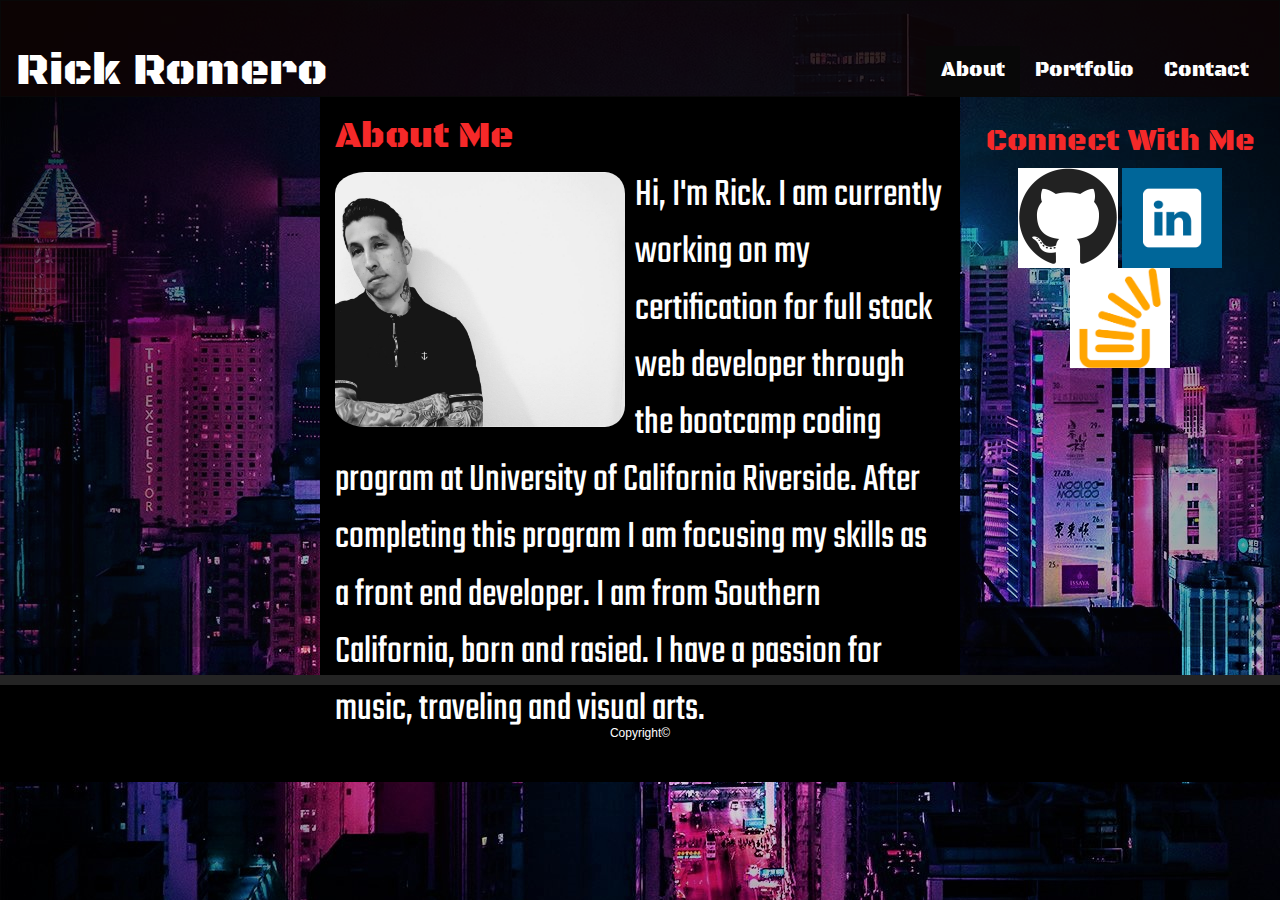
==== index.html @ 42f7ea8d "updated 7/31/2019" ====
<!DOCTYPE html>
<html lang="en-US">
<head>
 
     <title>About</title>
     <meta charset="utf-8">
  <meta name="viewport" content="width=device-width, initial-scale=1">
  <link rel="stylesheet" href="https://maxcdn.bootstrapcdn.com/bootstrap/3.4.0/css/bootstrap.min.css">
  <link rel="stylesheet" href="style.css">
  <link href="https://fonts.googleapis.com/css?family=Alice|Black+Ops+One|Teko&display=swap" rel="stylesheet">
  <script src="https://ajax.googleapis.com/ajax/libs/jquery/3.3.1/jquery.min.js"></script>
  <script src="https://maxcdn.bootstrapcdn.com/bootstrap/3.4.0/js/bootstrap.min.js"></script>
   
    
</head> 

<body>
    <nav class="navbar navbar-inverse">
        <div class="container-fluid">
          <div class="navbar-header">
            <button type="button" class="navbar-toggle" data-toggle="collapse" data-target="#myNavbar">
              <span class="icon-bar"></span>
              <span class="icon-bar"></span>
              <span class="icon-bar"></span>                        
            </button>
            <a class="navbar-brand " id="name-title" href="index.html ">Rick Romero</a>
          </div>
          <div class="collapse navbar-collapse" id="myNavbar">
              <ul class="nav navbar-nav navbar-right">
              <li class="active"><a id="name-color" href="index.html">About</a></li>
              <li><a  id="name-color" href="portfolio.html">Portfolio</a></li>
              <li><a  id="name-color" href="contact.html">Contact</a></li>
            </ul>
            <ul class="nav navbar-nav navbar-right">
              
            </ul>
          </div>
        </div>
      </nav>
        
      <div class="container-fluid text-center">    
        <div class="row content">
          <div class="col-sm-3 sidenav">
            
          </div>

          <div class="col-sm-6 col-md-6 col-lg-6 text-left mxheight-index"> 


    <h1>About Me</h1>
    <img src="assets/images/me2.jpg"class="auth-image-pic" alt="background" >

     <p>Hi, I'm Rick. I am currently working on my certification for full stack web developer through the bootcamp
      coding program at University of California Riverside. After completing this program I am focusing my skills as a front end developer.
      I am from Southern California, born and rasied. I have a passion for music, traveling and visual arts.</p>
    <p></p>
      </div>

       <div class="col-sm-3 sidenav">
          <div class="connect">
              <h2>Connect With Me</h2>
              <a href="https://github.com/richierome">
                <img src="assets/images/git hub.jpg" class="social" alt="GitHub"></a>

              <a href="https://www.linkedin.com/feed/"><img src="assets/images/Linkedin.png" 
                class="social" alt="Linkedin"></a>
             
              <img src="assets/images/stackoverflow.png" class="social" alt="Stack OverFlow"> 

                <div></div>
                <iframe id="music" width="25%" height="100" scrolling="no" frameborder="no" allow="autoplay" src="https://w.soundcloud.com/player/?url=https%3A//api.soundcloud.com/tracks/529302267&color=%230b0a0a&auto_play=false&hide_related=false&show_comments=true&show_user=true&show_reposts=false&show_teaser=true&visual=true"></iframe>
                </div>

            </div>
        </div>
      </div>
    </div>
   
   

    <footer class="container-fluid text-center">
        Copyright&copy
    
    </footer>

</body>
</html>
---- style.css ----
body{
    
        background: url("assets/images/city4.jpg")
       
 }

 /* Remove the navbar's default margin-bottom and rounded borders */ 
 .navbar {
    margin-bottom: 0;
    border-radius: 0;
    background-color:rgba(15, 4, 4, 0.774);
    margin-top:0px;
    padding-top: 45px;
    
  }
  .navbar-right{
      margin-left: 10px;
  }
  
  /* Set height of the grid so .sidenav can be 100% (adjust as needed) */
  .row.content {height: 550px}
  
  .col-sm-3sidenav{
    border-bottom: 2px solid #eee;
    padding-bottom: 20px;
     margin-bottom: 15px;
    line-height: 22px;

  }

  h1{
    color:rgb(245, 41, 41);
      font-family: 'Black Ops One', cursive; 
  }

  h2{
    color:rgb(245, 41, 41);
    font-family: 'Black Ops One', cursive; 
  }

  p{
      color:white;
      font-size: 40px;
      font-family: 'Teko', sans-serif;
  }

  #name-color{
    color:white;
    font-family: 'Black Ops One', cursive;
    font-size: 20px;
    /* padding: 25px; */
  }
  #name-title{
    color:white;
    font-family: 'Black Ops One', cursive;
    font-size: 45px;
    
  }
  #name-title:hover{
    box-shadow: 5px 5px 5px rgb(245, 41, 41);
    transform: translate( 25px, 50px);
    cursor: pointer;
    transition: box-shadow 1s, transform 3s;
    border-radius: 15px;
  }
  #name-color:hover{
    box-shadow: 5px 5px 5px rgb(245, 41, 41);
    transform: translate( 5px, 10px);
    cursor: pointer;
    transition: box-shadow .55s, transform 3s;
    border-radius: 25px;
  }
  
  #name-color:hover,#name-title:hover {
    color:red;
  }
  .auth-image {
    float: left;
    padding-top: 0px;
    padding-right: 0px;
    padding-bottom: 10px;
  }
  
  .social{
    width:100px;
    height:100px;

  }

.navbar-toggle{
  color:white;
  
}

  /* Set gray background color and 100% height */
  .sidenav {
    padding-top: 8px;
    background-color:rgba(8, 8, 8, 0.212) !important;
    /* background-color: #f1f1f1; */
    height: 100%;
  }
  .mxheight-index{
    height: 100%;
    /* background: url("assets/images/dark3.jpg") no-repeat center center fixed;  */
     background-color: black;
     -webkit-background-size: cover;
     -moz-background-size: cover;
     -o-background-size: cover;
     background-size: cover;
  }
  .mxheight-contact{
    height: 100%;
    /* background: url("assets/images/dark3.jpg") no-repeat center center fixed;  */
     background-color: black;
     -webkit-background-size: cover;
     -moz-background-size: cover;
     -o-background-size: cover;
     background-size: cover;
  }
  .mxheight-portfolio{
    height: 100%;
     background-color: black;
     -webkit-background-size: cover;
     -moz-background-size: cover;
     -o-background-size: cover;
     background-size: cover;
  }
 
  
  /* Set black background color, white text and some padding */
  footer {
    background: black;
    color: #fff;
    padding: 40px 0;
    clear: both;
    border-top: 10px solid rgba(169, 169, 169, 0.212);
    font-size: 12px;
    text-align: center;
/* border-bottom: 10px; */

  }
  
/* 
@media screen and (min-width: 1501px) {
 
 .mxheight-index {
  height: 160%;
} 
.mxheight-portfolio {
  height: 160%;
} 
.mxheight-contact {
  height: 160%;
} 
.work:nth-child(even) {
  margin-left: 70px !important;
}
.work:nth-child(odd) {
margin-left: 65px !important;
}
} */


  @media screen and (max-width: 1441px) {
    /* .sidenav {
      height: auto;
     
    }
    .row.content {height:auto;}  
   */
  .mxheight-index {
    height: 105% ; 
  } 
  .mxheight-portfolio {
    height: 100%;
  } 
  .mxheight-contact {
    height: 100%;
  } 
  .work:nth-child(even) {
    margin-left: 70px !important;
}
.work:nth-child(odd) {
  margin-left: 26px !important;
}
}
  
@media screen and (max-width: 1025px){
  .work:nth-child(even) {
    margin-left: 95px !important;
}
.work:nth-child(odd) {
  margin-left: 95px !important;
}
.sidenav {
  height: auto;
  /*padding: 15px;*/
}
 /* p{font-size: 40px;
}  */
.mxheight-portfolio {
  height: 200%;
} 
.mxheight-index {
  height: 150%;
} 


}


@media screen and (max-width: 769px){
  .work:nth-child(even) {
    margin-left: 45px !important;
}
.work:nth-child(odd) {
  margin-left: 45px !important;
}
.sidenav {
  height: auto;
  /*padding: 15px;*/
}

.row.content {height:auto;}  
} 



@media screen and (max-width: 426px){
  .work:nth-child(even) {
    margin-left: 55px !important;
}
.work:nth-child(odd) {
  margin-left: 55px !important;
}

 p{
 font-size: 25px;
} 
} 

@media screen and (max-width: 376px){
  .work:nth-child(even) {
    margin-left: 35px !important;
}
.work:nth-child(odd) {
  margin-left: 35px !important;
}
 /* .auth-image-pic{
  width:100% !important;
 
}  */
} 


@media screen and (max-width: 321px){
  .work:nth-child(even) {
    margin-left: 5px !important ;
}
.work:nth-child(odd) {
  margin-left: 5px !important;
}
#name-title{
  font-size:40px
}
.auth-image-pic{
  width:50%;
  
}
}

 

  /*portfolio*/
 
.work{
    width: 285px;
    overflow: auto;
    margin: 0 auto;
    position: relative;
    float: left;
    margin: 20px 0 25px;
    
  }


  .work:nth-child(even){
    margin-left:60px  ;
  }
  
  .work:nth-child(odd){
    margin-left:60px ;
  }    

  /*  */
  .work img{
    width: 285px;
    border: 0 none;
    /* opacity: .8; */
    height: 205px;
  }
  
  .work h3{
    border-bottom: 0;
    background:#225252cc;
    font-family: 'Black Ops One', cursive;
    color:white;
    text-align:center;
    position: absolute;
    bottom: 10px;
    padding: 5px;
    width: 100%;
    line-height: 30px;
    margin-bottom: 0;
    font-weight: 300;
    opacity: .8; 
  }  

  /*form*/
ul {
    list-style-type: none;
    margin: 0;
    padding: 0;
}


#contact-form ul{
  margin-bottom: 20px;
}

#contact-form li{
  margin-bottom: 10px;
}

label,
input[type=text],
input[type=email],
textarea{
  display: block;
  width: 100%;
}

input[type=text],
input[type=email],
textarea{
  height: 35px;
  border: 1px solid #ddd;
  padding: 0 10px;
  font-size: 14px;
}

textarea{
  height: 200px;
}

input[type=submit]{
  background:rgb(245, 41, 41) !important;
  border: 0 none;
  color: #fff;
  font-size: 18px;
  padding: 10px 30px;
  cursor: pointer;
  border-radius: 20px;

}
#name, #email, #message{
    color:white;
}
.auth-image-pic{
    width:300px;
    height: 265px;
    border-radius: 10%;
    padding-top: 5px;
    padding-right: 10px;
    padding-bottom: 5px;
    float: left;
    clear: both;
}
 #music{
    width:100px;
    height:100px;
    padding-top: 10px;
    opacity: .8;
    background:rgba(8, 8, 8, 0.164);
   
}
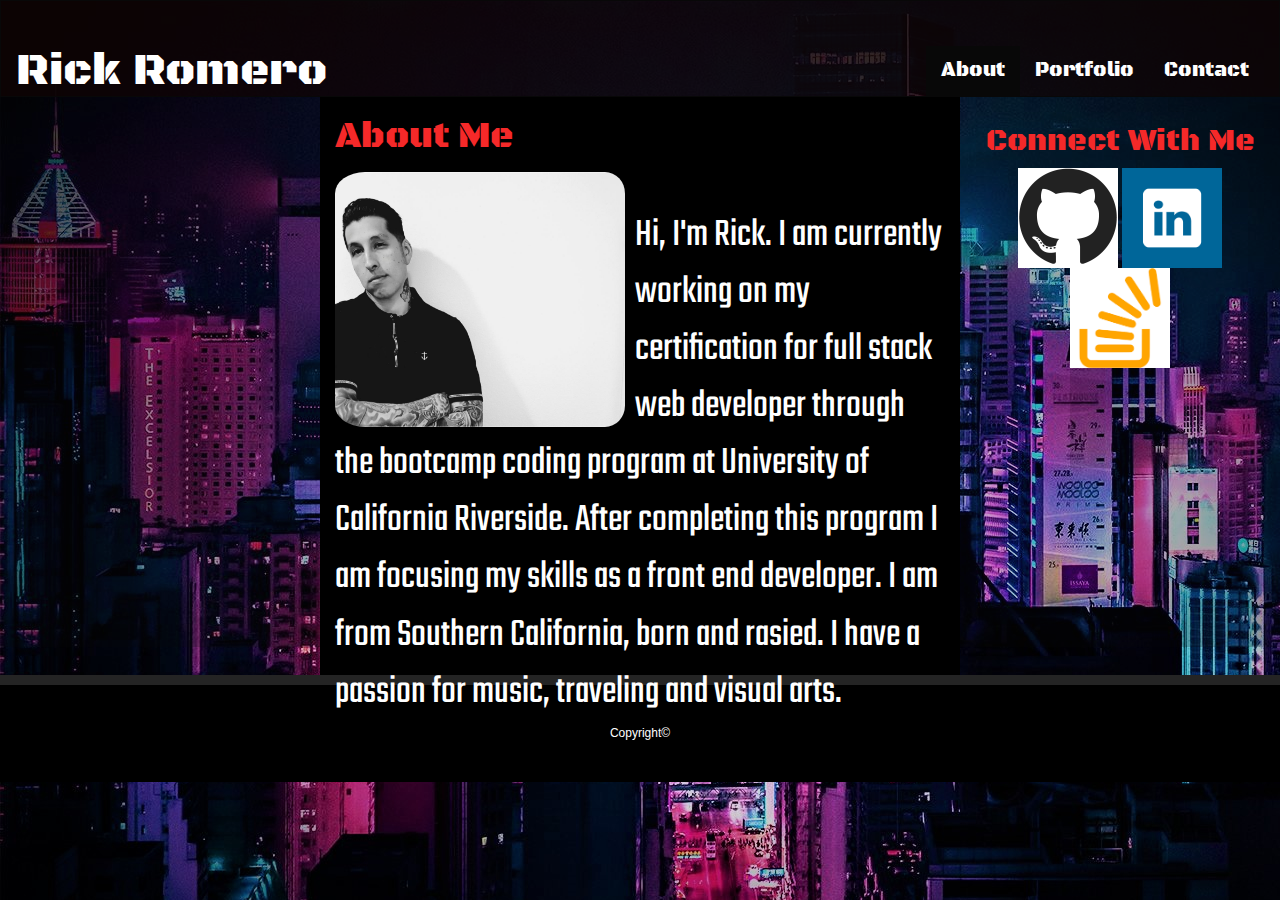
==== commit c1ac8325: "updated 7/31/19" ====
--- a/index.html
+++ b/index.html
@@ -49,6 +49,8 @@
 
     <h1>About Me</h1>
     <img src="assets/images/me2.jpg"class="auth-image-pic" alt="background" >
+    <br>
+    <br>
 
      <p>Hi, I'm Rick. I am currently working on my certification for full stack web developer through the bootcamp
       coding program at University of California Riverside. After completing this program I am focusing my skills as a front end developer.
--- a/style.css
+++ b/style.css
@@ -222,6 +222,10 @@
 }
 
 .row.content {height:auto;}  
+
+.auth-image-pic {
+  width: 247px !important;
+}
 } 
 
 
@@ -246,11 +250,11 @@
 .work:nth-child(odd) {
   margin-left: 35px !important;
 }
- /* .auth-image-pic{
-  width:100% !important;
- 
-}  */
-} 
+ 
+.auth-image-pic {
+  width: 255px !important ;
+} 
+}
 
 
 @media screen and (max-width: 321px){
@@ -264,7 +268,7 @@
   font-size:40px
 }
 .auth-image-pic{
-  width:50%;
+  width: 300px !important; ;
   
 }
 }
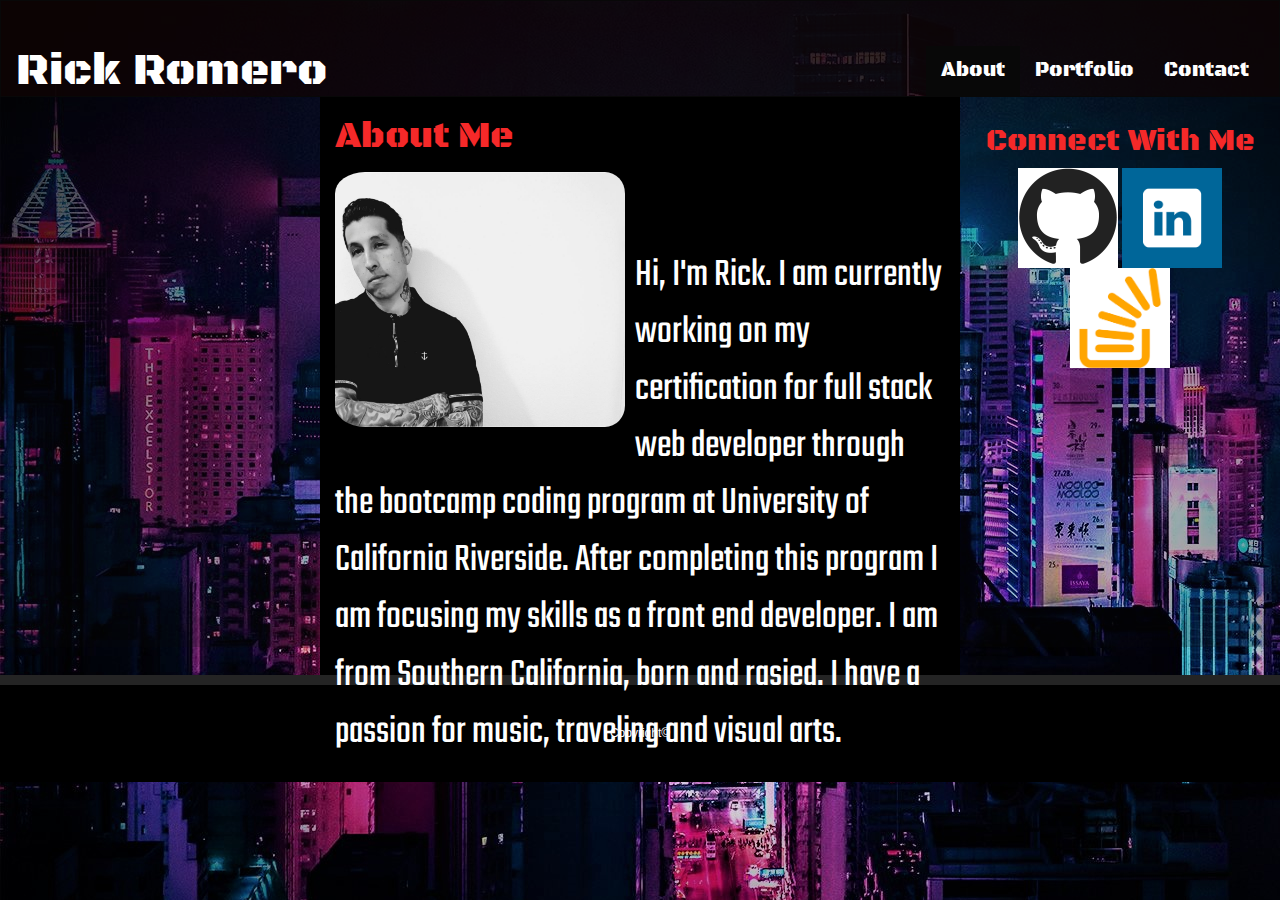
==== commit 1bd0ba10: "updated 7/31/19" ====
--- a/index.html
+++ b/index.html
@@ -51,6 +51,8 @@
     <img src="assets/images/me2.jpg"class="auth-image-pic" alt="background" >
     <br>
     <br>
+    <br>
+    <br>
 
      <p>Hi, I'm Rick. I am currently working on my certification for full stack web developer through the bootcamp
       coding program at University of California Riverside. After completing this program I am focusing my skills as a front end developer.
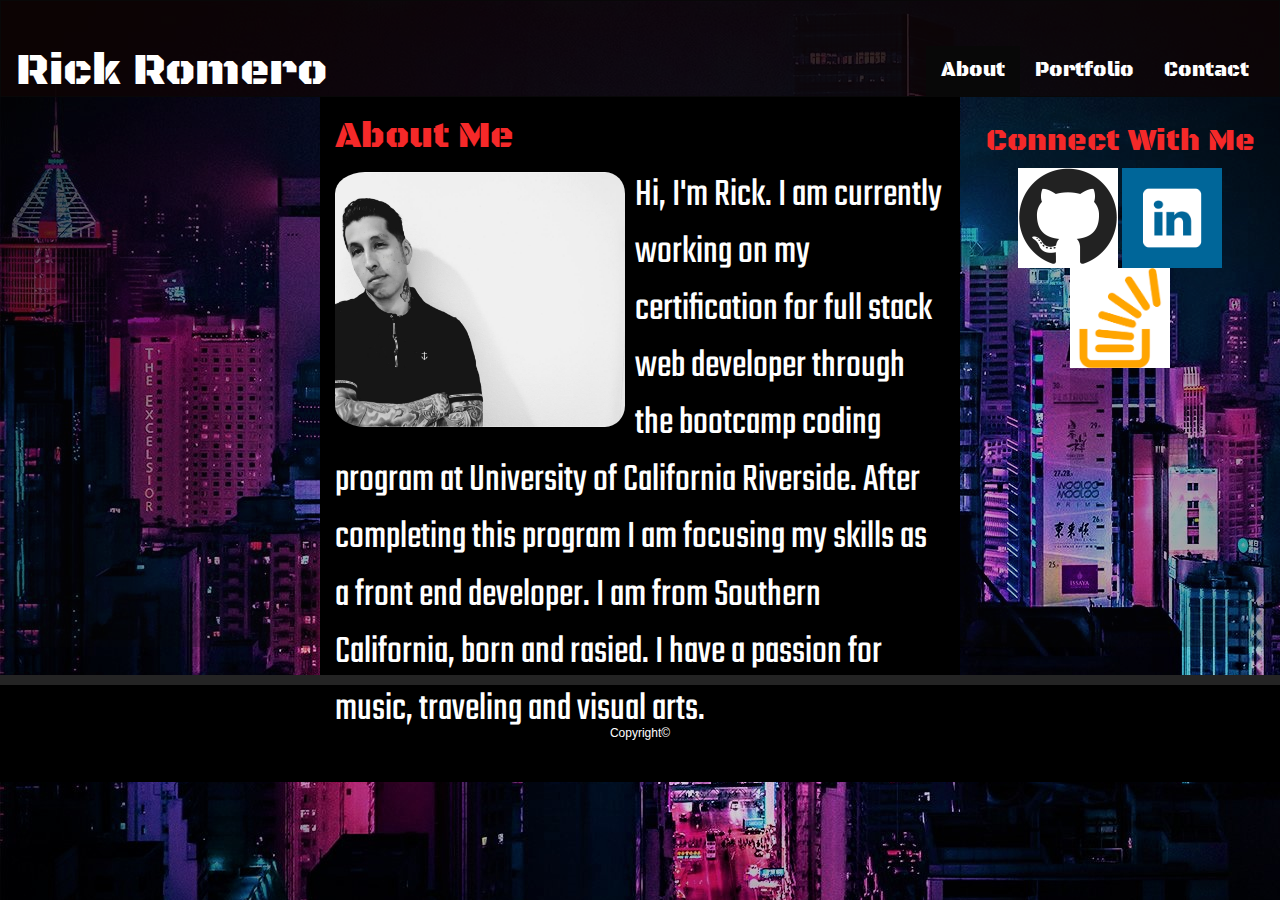
==== commit 3a4df246: "updated 7/31/19" ====
--- a/index.html
+++ b/index.html
@@ -49,10 +49,7 @@
 
     <h1>About Me</h1>
     <img src="assets/images/me2.jpg"class="auth-image-pic" alt="background" >
-    <br>
-    <br>
-    <br>
-    <br>
+
 
      <p>Hi, I'm Rick. I am currently working on my certification for full stack web developer through the bootcamp
       coding program at University of California Riverside. After completing this program I am focusing my skills as a front end developer.
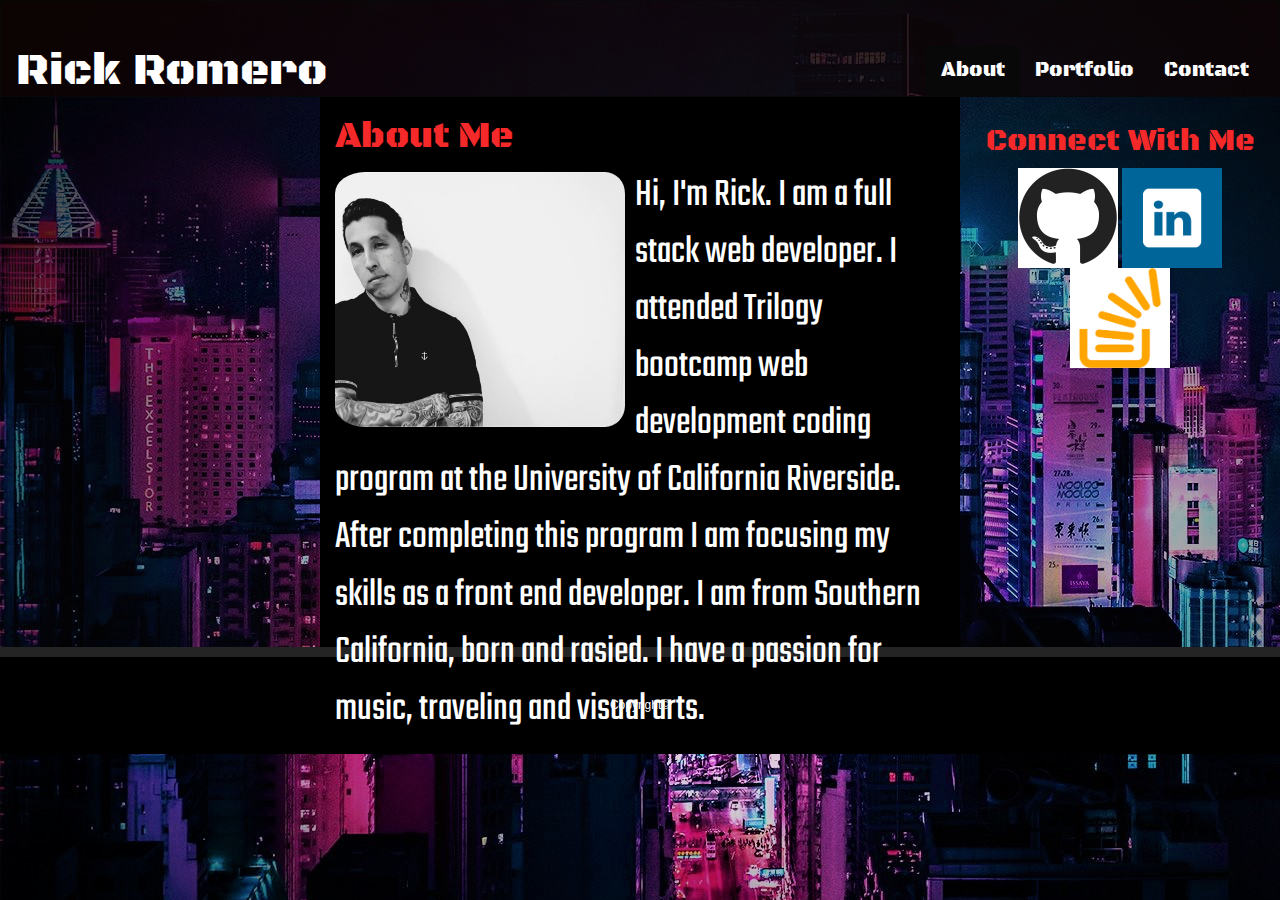
==== commit 775e6c34: "updated 8/30/19" ====
--- a/index.html
+++ b/index.html
@@ -51,8 +51,8 @@
     <img src="assets/images/me2.jpg"class="auth-image-pic" alt="background" >
 
 
-     <p>Hi, I'm Rick. I am currently working on my certification for full stack web developer through the bootcamp
-      coding program at University of California Riverside. After completing this program I am focusing my skills as a front end developer.
+     <p>Hi, I'm Rick. I am a full stack web developer. I attended Trilogy bootcamp web development
+      coding program at the University of California Riverside. After completing this program I am focusing my skills as a front end developer.
       I am from Southern California, born and rasied. I have a passion for music, traveling and visual arts.</p>
     <p></p>
       </div>
--- a/style.css
+++ b/style.css
@@ -159,6 +159,24 @@
 margin-left: 65px !important;
 }
 } */
+@media screen and (min-width: 2560px) {
+  /* .sidenav {
+    height: auto;
+   
+  }
+  .row.content {height:auto;}  
+ */
+.mxheight-index {
+  height: 100% ; 
+} 
+.mxheight-portfolio {
+  height: 100%;
+} 
+.mxheight-contact {
+  height: 100%;
+} 
+}
+
 
 
   @media screen and (max-width: 1441px) {
@@ -169,7 +187,7 @@
     .row.content {height:auto;}  
    */
   .mxheight-index {
-    height: 105% ; 
+    height: 100% ; 
   } 
   .mxheight-portfolio {
     height: 100%;
@@ -239,30 +257,33 @@
 }
 
  p{
- font-size: 25px;
+ font-size: 28px !important;
 } 
 } 
 
 @media screen and (max-width: 376px){
   .work:nth-child(even) {
-    margin-left: 35px !important;
-}
-.work:nth-child(odd) {
-  margin-left: 35px !important;
+    margin-left: 30px !important;
+}
+.work:nth-child(odd) {
+  margin-left: 30px !important;
 }
  
 .auth-image-pic {
   width: 255px !important ;
 } 
+p {
+  font-size: 28px !important;
+}
 }
 
 
 @media screen and (max-width: 321px){
   .work:nth-child(even) {
-    margin-left: 5px !important ;
-}
-.work:nth-child(odd) {
-  margin-left: 5px !important;
+    margin-left: 1px !important ;
+}
+.work:nth-child(odd) {
+  margin-left: 1px !important;
 }
 #name-title{
   font-size:40px
@@ -293,7 +314,7 @@
   }
   
   .work:nth-child(odd){
-    margin-left:60px ;
+    margin-left:53px ;
   }    
 
   /*  */
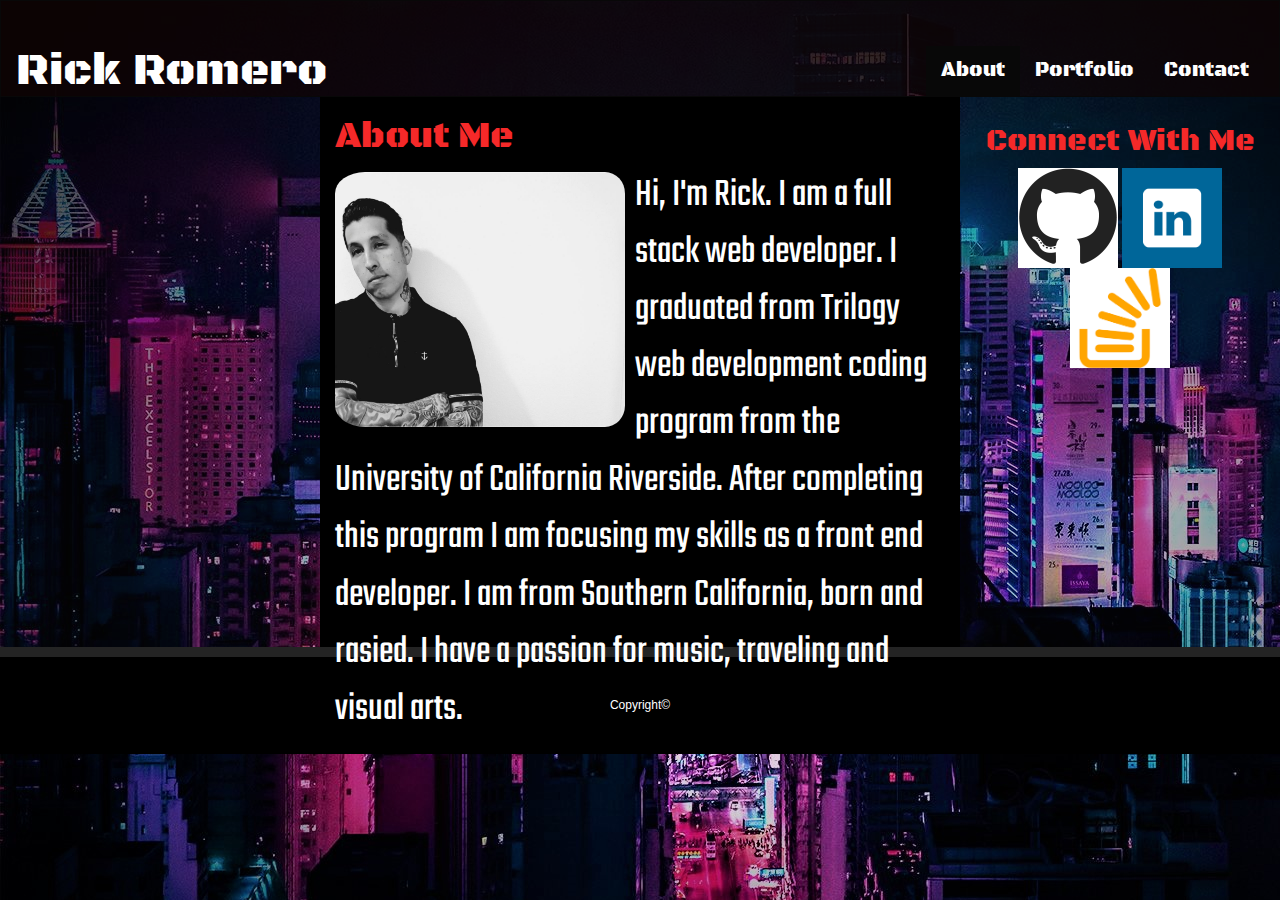
==== commit dc5dcacf: "updated 8/30/19" ====
--- a/index.html
+++ b/index.html
@@ -51,8 +51,8 @@
     <img src="assets/images/me2.jpg"class="auth-image-pic" alt="background" >
 
 
-     <p>Hi, I'm Rick. I am a full stack web developer. I attended Trilogy bootcamp web development
-      coding program at the University of California Riverside. After completing this program I am focusing my skills as a front end developer.
+     <p>Hi, I'm Rick. I am a full stack web developer. I graduated from Trilogy web development
+      coding program from the University of California Riverside. After completing this program I am focusing my skills as a front end developer.
       I am from Southern California, born and rasied. I have a passion for music, traveling and visual arts.</p>
     <p></p>
       </div>
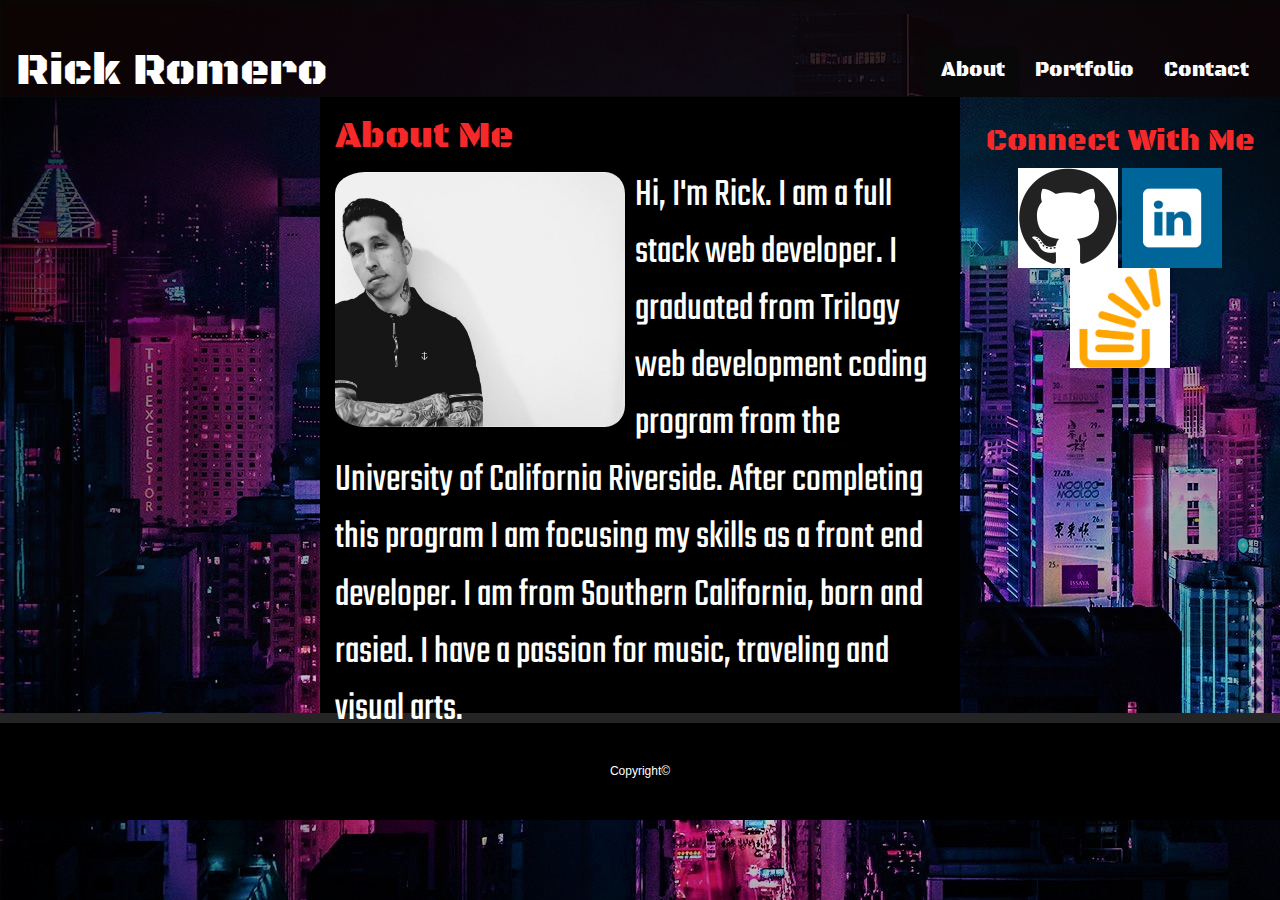
==== commit b8653866: "updated" ====
--- a/index.html
+++ b/index.html
@@ -55,7 +55,9 @@
       coding program from the University of California Riverside. After completing this program I am focusing my skills as a front end developer.
       I am from Southern California, born and rasied. I have a passion for music, traveling and visual arts.</p>
     <p></p>
+    
       </div>
+      
 
        <div class="col-sm-3 sidenav">
           <div class="connect">
--- a/style.css
+++ b/style.css
@@ -167,14 +167,21 @@
   .row.content {height:auto;}  
  */
 .mxheight-index {
-  height: 100% ; 
+  height: 220% ; 
 } 
 .mxheight-portfolio {
-  height: 100%;
+  height: 220%;
 } 
 .mxheight-contact {
-  height: 100%;
-} 
+  height: 220%;
+} 
+/* .auth-image-pic {
+  width: 500px !important;
+  height: 600px !important;
+} 
+p{
+  font-size:75px;
+} */
 }
 
 
@@ -187,19 +194,44 @@
     .row.content {height:auto;}  
    */
   .mxheight-index {
-    height: 100% ; 
+    height: 112% ; 
   } 
   .mxheight-portfolio {
-    height: 100%;
+    height: 112%;
   } 
   .mxheight-contact {
-    height: 100%;
+    height: 112%;
   } 
   .work:nth-child(even) {
     margin-left: 70px !important;
 }
 .work:nth-child(odd) {
   margin-left: 26px !important;
+}
+}
+
+
+@media screen and (max-width: 1197px) {
+  /* .sidenav {
+    height: auto;
+   
+  }
+  .row.content {height:auto;}  
+ */
+.mxheight-index {
+  height: 190% ; 
+} 
+.mxheight-portfolio {
+  height: 190%;
+} 
+.mxheight-contact {
+  height: 190%;
+} 
+.work:nth-child(even) {
+  margin-left: 140px !important;
+}
+.work:nth-child(odd) {
+margin-left: 140px !important;
 }
 }
   
